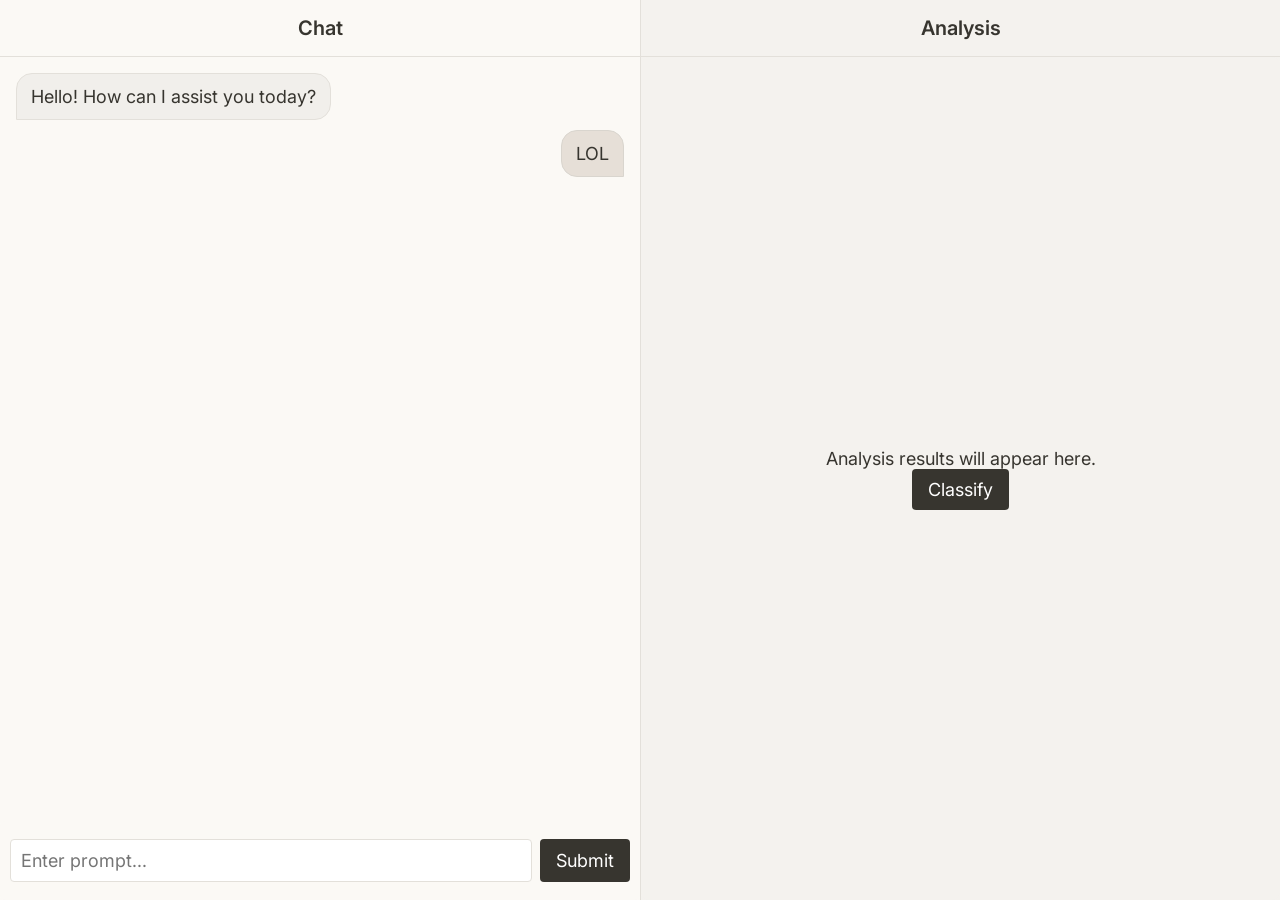
==== front-end/index.html @ 1841468c "feat: improve UI design" ====
<!DOCTYPE html>

<html>
    <head>
        <link rel="preconnect" href="https://fonts.googleapis.com">
        <link rel="preconnect" href="https://fonts.gstatic.com" crossorigin>
        <link href="https://fonts.googleapis.com/css2?family=Inter:wght@400;500;600&display=swap" rel="stylesheet">
        <link rel="stylesheet" href="style.css">
        <title>Boundary Keeper</title>
    </head>

    <body>
        <div id="main-screen">
            <div id="main-chat-div">
                <header class="panel-header">
                    <h2>Chat</h2>
                </header>
                <div id="chat-container">
                    <div class="chat-box" id="chat-box">
                        <div class="received-message chat-message">Hello! How can I assist you today?</div>
                        <div class="sent-message chat-message">LOL</div>
                    </div>
                </div>
                <div id="prompt-div">
                    <form id="prompt-form">
                        <input type="text" id="prompt-input" placeholder="Enter prompt...">
                        <input type="submit" value="Submit">
                    </form>
                </div>
            </div>

            <div id="main-stats-div">
                <header class="panel-header">
                    <h2>Analysis</h2>
                </header>
                <div id="stats-container">
                    <div class="stats-box" id="stats-box">
                        <p>Analysis results will appear here.</p>
                    </div>
                    <button type ="button" class="button1" id="button1">Classify</button>
                </div>
            </div>       
        </div>
        <script src="./script.js"></script>
    </body>
</html>
---- front-end/style.css ----
* {
    padding: 0px;
    border: 0px;
    margin: 0px;
    box-sizing: border-box;
}

:root { /* colour palette */
    --bg: #FFFFFF;
    --panel: #F4F2EE;
    --surface: #FBF9F5;
    --border: #E3E0DA;
    --text: #37352F;
    --muted: #787774;
    --brown: #64473A;
    --bubble-border: #D9D5CE;
    --bubble-sent: #E6DFD7;
    --bubble-received: #F1EFEB;
    --button: #37352F;
    --button-hover: #565656;
    --font-size: 18px;
}

body {
    font-family: 'Inter', system-ui, sans-serif;
    font-size: var(--font-size);
    color: var(--text);
    background: var(--bg);
}

.panel-header {
    padding: 16px 20px;
    border-bottom: 1px solid var(--border);
}

.panel-header h2 {
    font-size: 20px;
    font-weight: 600;
    text-align: center;
}


#main-screen {
    height: 100vh;
    width: 100vw;
    display: flex;
    flex-direction: row;
}


#main-chat-div {
    background-color: var(--surface);
    width: 50vw;
    height: 100vh;
    margin: 0;
    display: flex;
    flex-direction: column;
}

#chat-container {
    background-color: var(--surface);
    border-radius: 8px;
    width: 100%;
    display: flex;
    flex: 1;
    min-height: 0;
}

.chat-box {
    width: 100%;
    height: 100%;
    background-color: var(--surface);
    overflow-y: scroll;
    display: flex;
    flex-direction: column;
    position: relative;
    padding: 16px;
}

.chat-message {
    padding: 10px 14px;
    margin-bottom: 10px;
    border-radius: 16px;
    max-width: 70%;
    gap: 10px;
    line-height: 1.4;
    font-size:inherit;
}

.received-message {
    background-color: var(--bubble-received);
    border: 1px solid var(--border);
    align-self: flex-start;
    border-bottom-left-radius: 0; /* Square corner on the left */
}

.sent-message {
    background-color: var(--bubble-sent);
    border: 1px solid var(--bubble-border);
    align-self: flex-end;
    border-bottom-right-radius: 0; /* Square corner on the right */
}
.user-input {
margin-top: 20px;
}

#prompt-div {
    form {
        border-radius: 5px;
        background-color: var(--surface);
        padding: 10px;
        display: flex;
        gap: 8px;
    }
    input[type=text], select {
        padding: 10px;
        margin: 8px 0;
        display: inline-flex;
        border: 1px solid var(--border);
        border-radius: 4px;
        box-sizing: border-box;
        flex: 1;
        font: inherit;
    }
    input[type=submit] {
        background-color: var(--button);
        color: white;
        padding: 10px 16px;
        margin: 8px 0;
        display: inline-flex;
        border: none;
        border-radius: 4px;
        cursor: pointer;
        font: inherit;
    }
    input[type=submit]:hover {
        background-color: var(--button-hover);
    }
}

#main-stats-div {
    background-color: var(--panel);
    border-left: 1px solid var(--border);
    width: 50vw;
    height: 100vh;
    display: flex;
    flex-direction: column;
}

#stats-container {
    background-color: var(--panel);
    border-radius: 8px;
    width: 100%;
    display: flex;
    flex-direction: column;
    padding: 16px;

    flex: 1;
    display: flex;
    justify-content: center;   /* horizontal */
    align-items: center;       /* vertical */
}

.button1 {
    background-color: var(--button);
    color: white;
    padding: 10px 16px;
    border-radius: 4px;
    font: inherit;
    cursor: pointer;
    text-align: center;
}

.button1:hover {
    background-color: var(--button-hover);
}
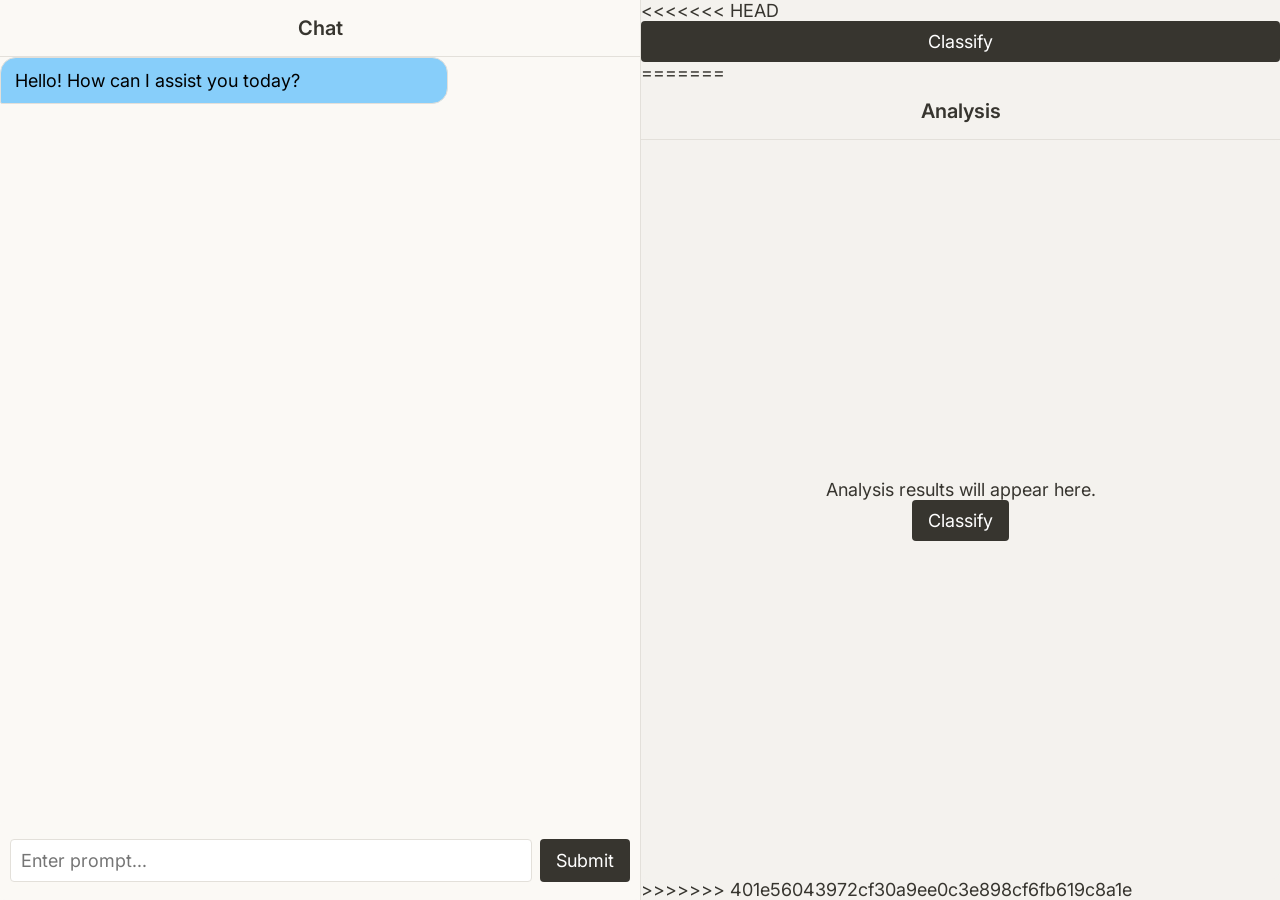
==== commit 96fb3281: "messages are interactive and you can see the response type" ====
--- a/front-end/index.html
+++ b/front-end/index.html
@@ -19,7 +19,6 @@
                 <div id="chat-container">
                     <div class="chat-box" id="chat-box">
                         <div class="received-message chat-message">Hello! How can I assist you today?</div>
-                        <div class="sent-message chat-message">LOL</div>
                     </div>
                 </div>
                 <div id="prompt-div">
@@ -31,6 +30,10 @@
             </div>
 
             <div id="main-stats-div">
+<<<<<<< HEAD
+                <button type ="button" class="button1" id="button1">Classify</button>
+                <div id="classification"></div>
+=======
                 <header class="panel-header">
                     <h2>Analysis</h2>
                 </header>
@@ -40,6 +43,7 @@
                     </div>
                     <button type ="button" class="button1" id="button1">Classify</button>
                 </div>
+>>>>>>> 401e56043972cf30a9ee0c3e898cf6fb619c8a1e
             </div>       
         </div>
         <script src="./script.js"></script>
--- a/front-end/style.css
+++ b/front-end/style.css
@@ -61,19 +61,47 @@
     background-color: var(--surface);
     border-radius: 8px;
     width: 100%;
+<<<<<<< HEAD
+    overflow-y: scroll;
+    max-height: 100vh;
+=======
+>>>>>>> 401e56043972cf30a9ee0c3e898cf6fb619c8a1e
     display: flex;
     flex: 1;
     min-height: 0;
 }
 
 .chat-box {
+<<<<<<< HEAD
+    width: 50vw;
+    height: 90vh;
+    background-color: #ffffff;
+=======
     width: 100%;
     height: 100%;
     background-color: var(--surface);
+>>>>>>> 401e56043972cf30a9ee0c3e898cf6fb619c8a1e
     overflow-y: scroll;
     display: flex;
     flex-direction: column;
     position: relative;
+<<<<<<< HEAD
+    padding: 20px;
+}
+
+.chat-message {
+    max-width: 70%;
+    height: fit-content;
+    max-height: max-content;
+    padding: 8px;
+    border-radius: 10px;
+    margin-bottom: 5px;
+    word-wrap: break-word;
+    font-size: 1.2rem;
+}
+
+.received-message {
+=======
     padding: 16px;
 }
 
@@ -90,16 +118,25 @@
 .received-message {
     background-color: var(--bubble-received);
     border: 1px solid var(--border);
+>>>>>>> 401e56043972cf30a9ee0c3e898cf6fb619c8a1e
     align-self: flex-start;
-    border-bottom-left-radius: 0; /* Square corner on the left */
+    background-color: lightskyblue;
+    border-bottom-left-radius: 2px;
+    color: black;
 }
 
 .sent-message {
+<<<<<<< HEAD
+=======
     background-color: var(--bubble-sent);
     border: 1px solid var(--bubble-border);
+>>>>>>> 401e56043972cf30a9ee0c3e898cf6fb619c8a1e
     align-self: flex-end;
-    border-bottom-right-radius: 0; /* Square corner on the right */
-}
+    background-color: lightgreen;
+    border-bottom-right-radius: 2px;
+    color: black;
+}
+
 .user-input {
 margin-top: 20px;
 }
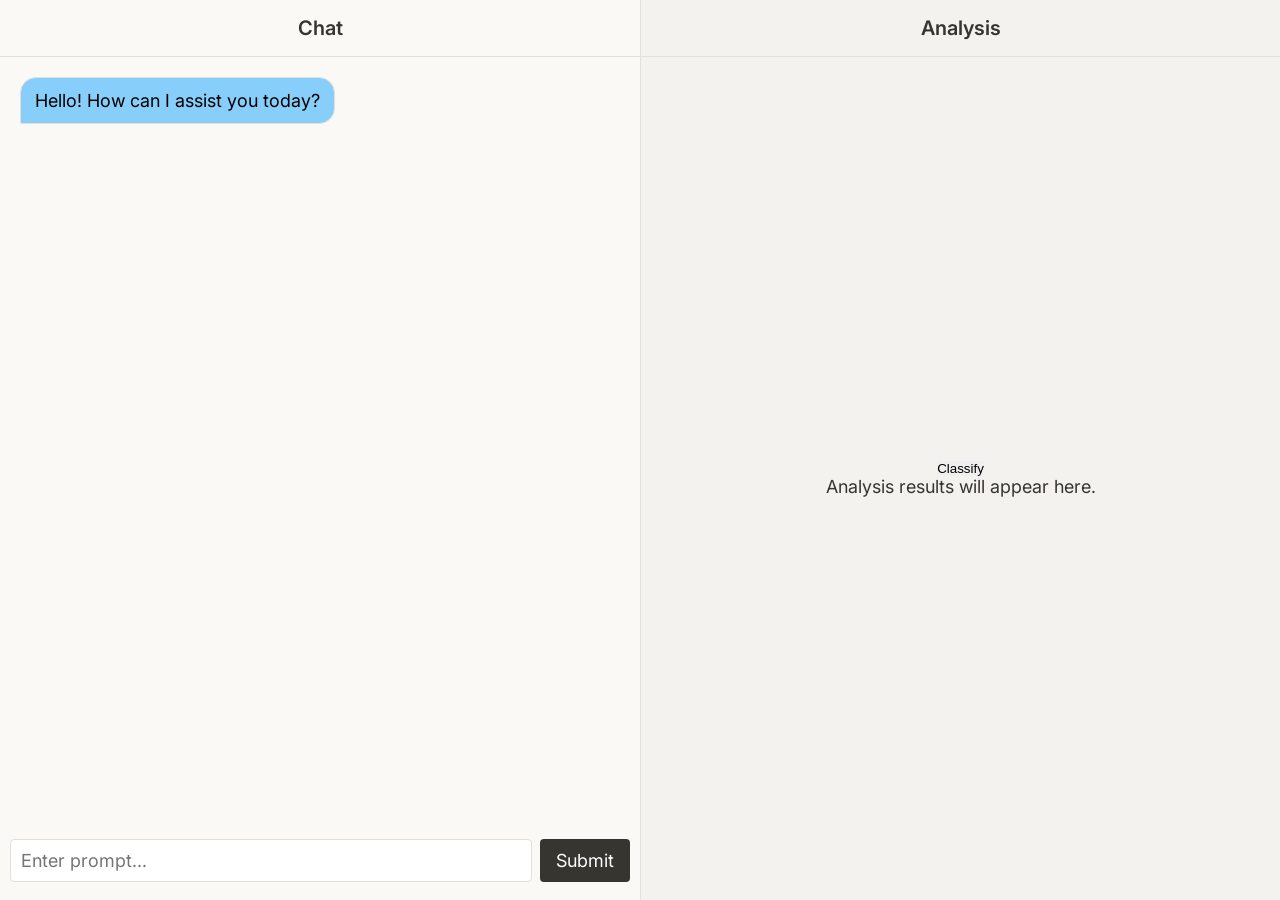
==== commit 5c0ac99e: "fixed conflicts" ====
--- a/front-end/index.html
+++ b/front-end/index.html
@@ -16,34 +16,33 @@
                 <header class="panel-header">
                     <h2>Chat</h2>
                 </header>
+
                 <div id="chat-container">
+
                     <div class="chat-box" id="chat-box">
                         <div class="received-message chat-message">Hello! How can I assist you today?</div>
                     </div>
+
                 </div>
                 <div id="prompt-div">
                     <form id="prompt-form">
                         <input type="text" id="prompt-input" placeholder="Enter prompt...">
-                        <input type="submit" value="Submit">
+                        <input type="submit" value="Submit" id="submit-prompt">
                     </form>
                 </div>
             </div>
 
             <div id="main-stats-div">
-<<<<<<< HEAD
-                <button type ="button" class="button1" id="button1">Classify</button>
-                <div id="classification"></div>
-=======
                 <header class="panel-header">
                     <h2>Analysis</h2>
                 </header>
                 <div id="stats-container">
+                    <button type ="button" id="classification">Classify</button>
                     <div class="stats-box" id="stats-box">
                         <p>Analysis results will appear here.</p>
                     </div>
-                    <button type ="button" class="button1" id="button1">Classify</button>
                 </div>
->>>>>>> 401e56043972cf30a9ee0c3e898cf6fb619c8a1e
+
             </div>       
         </div>
         <script src="./script.js"></script>
--- a/front-end/style.css
+++ b/front-end/style.css
@@ -61,31 +61,21 @@
     background-color: var(--surface);
     border-radius: 8px;
     width: 100%;
-<<<<<<< HEAD
     overflow-y: scroll;
     max-height: 100vh;
-=======
->>>>>>> 401e56043972cf30a9ee0c3e898cf6fb619c8a1e
     display: flex;
     flex: 1;
-    min-height: 0;
 }
 
 .chat-box {
-<<<<<<< HEAD
     width: 50vw;
     height: 90vh;
     background-color: #ffffff;
-=======
-    width: 100%;
-    height: 100%;
     background-color: var(--surface);
->>>>>>> 401e56043972cf30a9ee0c3e898cf6fb619c8a1e
     overflow-y: scroll;
     display: flex;
     flex-direction: column;
     position: relative;
-<<<<<<< HEAD
     padding: 20px;
 }
 
@@ -118,7 +108,6 @@
 .received-message {
     background-color: var(--bubble-received);
     border: 1px solid var(--border);
->>>>>>> 401e56043972cf30a9ee0c3e898cf6fb619c8a1e
     align-self: flex-start;
     background-color: lightskyblue;
     border-bottom-left-radius: 2px;
@@ -126,11 +115,8 @@
 }
 
 .sent-message {
-<<<<<<< HEAD
-=======
     background-color: var(--bubble-sent);
     border: 1px solid var(--bubble-border);
->>>>>>> 401e56043972cf30a9ee0c3e898cf6fb619c8a1e
     align-self: flex-end;
     background-color: lightgreen;
     border-bottom-right-radius: 2px;
@@ -198,7 +184,7 @@
     align-items: center;       /* vertical */
 }
 
-.button1 {
+.classification {
     background-color: var(--button);
     color: white;
     padding: 10px 16px;
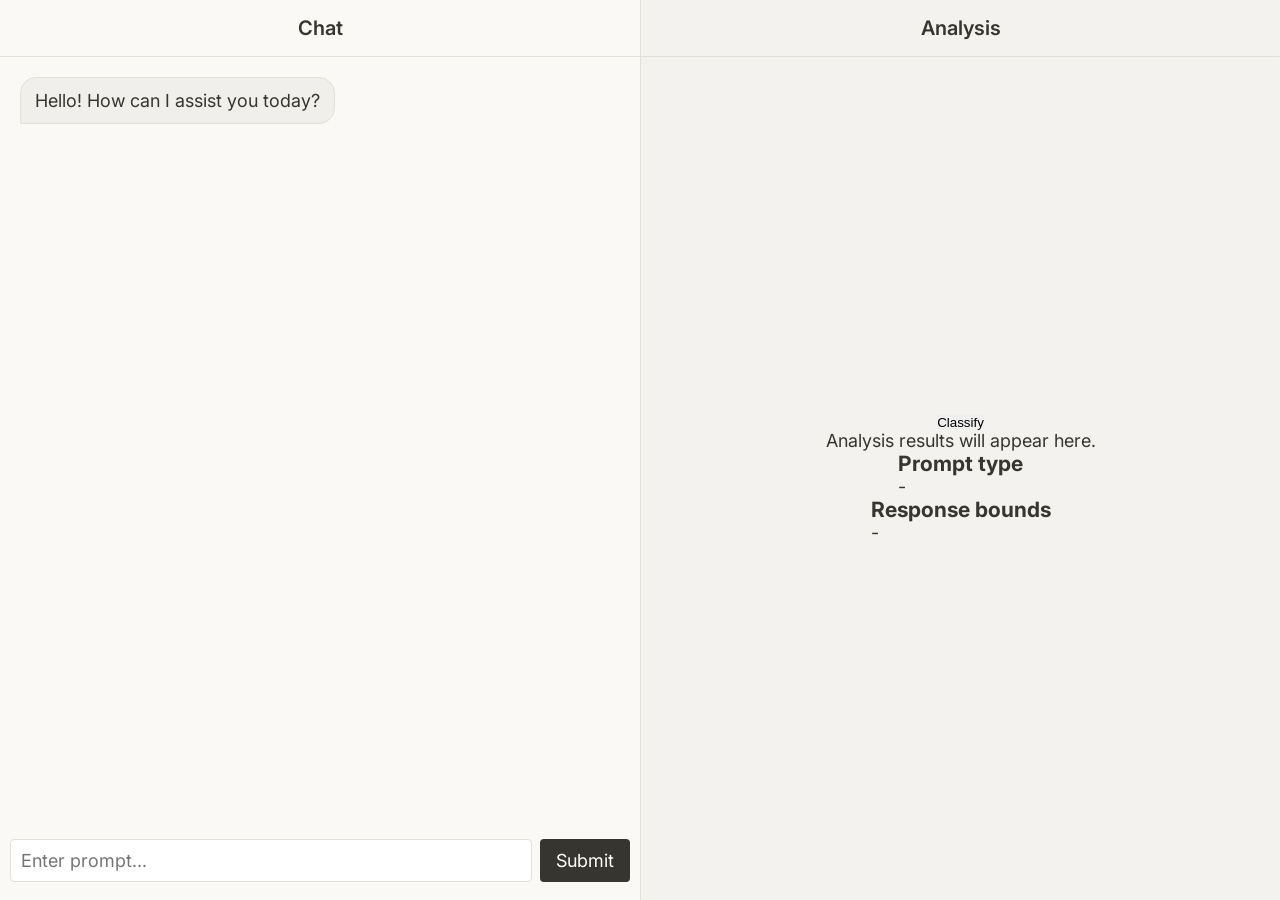
==== commit 7c9809ab: "feat: stats skeleton" ====
--- a/front-end/index.html
+++ b/front-end/index.html
@@ -36,11 +36,25 @@
                 <header class="panel-header">
                     <h2>Analysis</h2>
                 </header>
+
                 <div id="stats-container">
+
                     <button type ="button" id="classification">Classify</button>
+                    
                     <div class="stats-box" id="stats-box">
                         <p>Analysis results will appear here.</p>
                     </div>
+
+                    <section class="stat-card">
+                        <h3 class="stat-label">Prompt type</h3>
+                        <span class="badge badge-neutral" id="prompt-type">-</span>
+                    </section>
+
+                    <section class="stat-card">
+                        <h3 class="stat-label">Response bounds</h3>
+                        <span class="badge badge-neutral" id="bounds-verdict">-</span>
+                    </section>
+
                 </div>
 
             </div>       
--- a/front-end/style.css
+++ b/front-end/style.css
@@ -70,7 +70,6 @@
 .chat-box {
     width: 50vw;
     height: 90vh;
-    background-color: #ffffff;
     background-color: var(--surface);
     overflow-y: scroll;
     display: flex;
@@ -90,11 +89,6 @@
     font-size: 1.2rem;
 }
 
-.received-message {
-=======
-    padding: 16px;
-}
-
 .chat-message {
     padding: 10px 14px;
     margin-bottom: 10px;
@@ -109,18 +103,14 @@
     background-color: var(--bubble-received);
     border: 1px solid var(--border);
     align-self: flex-start;
-    background-color: lightskyblue;
     border-bottom-left-radius: 2px;
-    color: black;
 }
 
 .sent-message {
     background-color: var(--bubble-sent);
     border: 1px solid var(--bubble-border);
     align-self: flex-end;
-    background-color: lightgreen;
     border-bottom-right-radius: 2px;
-    color: black;
 }
 
 .user-input {
@@ -191,6 +181,8 @@
     border-radius: 4px;
     font: inherit;
     cursor: pointer;
+    margin-left: 25vw;
+    margin-top: 5vw;
     text-align: center;
 }
 
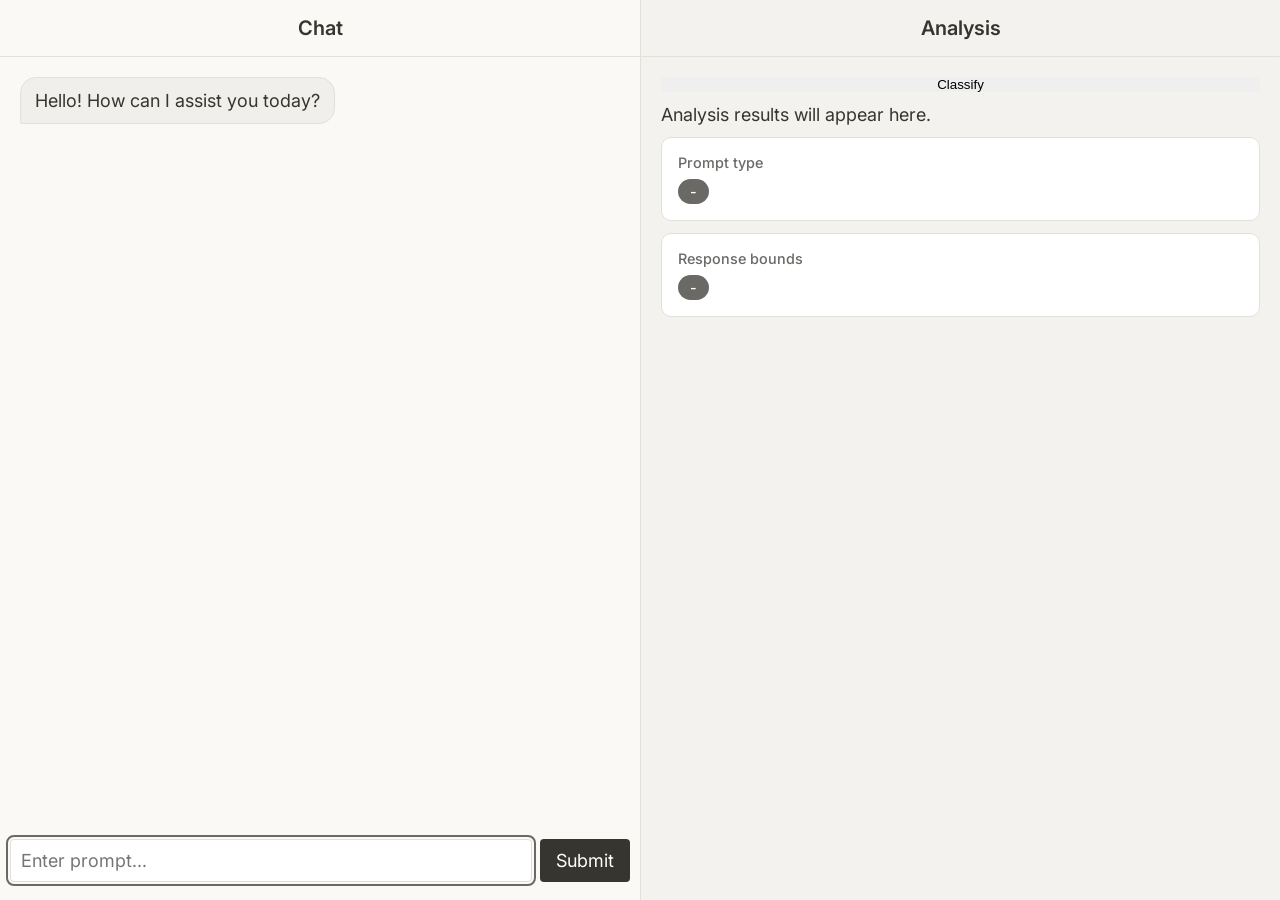
==== commit 66e74980: "feat: zoom, focus, contrast" ====
--- a/front-end/index.html
+++ b/front-end/index.html
@@ -26,7 +26,7 @@
                 </div>
                 <div id="prompt-div">
                     <form id="prompt-form">
-                        <input type="text" id="prompt-input" placeholder="Enter prompt...">
+                        <input type="text" id="prompt-input" placeholder="Enter prompt..." autofocus="autofocus">
                         <input type="submit" value="Submit" id="submit-prompt">
                     </form>
                 </div>
--- a/front-end/style.css
+++ b/front-end/style.css
@@ -11,13 +11,20 @@
     --surface: #FBF9F5;
     --border: #E3E0DA;
     --text: #37352F;
-    --muted: #787774;
+    --muted: #6B6966;
     --brown: #64473A;
+
     --bubble-border: #D9D5CE;
     --bubble-sent: #E6DFD7;
     --bubble-received: #F1EFEB;
+
     --button: #37352F;
     --button-hover: #565656;
+
+    --badge-in: #2F6B4A; /* green */
+    --badge-border: #8A6112; /* yellow */
+    --badge-out: #A63B2E; /* red */
+
     --font-size: 18px;
 }
 
@@ -26,6 +33,11 @@
     font-size: var(--font-size);
     color: var(--text);
     background: var(--bg);
+}
+
+@media (max-width: 800px) {
+    #main-screen { flex-direction: column; height: auto; min-height: 100vh; }
+    #main-chat-div, #main-stats-div { width: 100%; height: auto; min-height: 50vh; }
 }
 
 .panel-header {
@@ -68,8 +80,8 @@
 }
 
 .chat-box {
-    width: 50vw;
-    height: 90vh;
+    width: 100%;
+    flex: 1;
     background-color: var(--surface);
     overflow-y: scroll;
     display: flex;
@@ -149,6 +161,10 @@
     input[type=submit]:hover {
         background-color: var(--button-hover);
     }
+    input:focus-visible, button:focus-visible {
+        outline: 2px solid var(--muted);
+        outline-offset: 2px;
+    }
 }
 
 #main-stats-div {
@@ -170,10 +186,41 @@
 
     flex: 1;
     display: flex;
-    justify-content: center;   /* horizontal */
-    align-items: center;       /* vertical */
-}
-
+    flex-direction: column;
+    gap: 12px;
+    padding: 20px;
+    overflow-y: auto;
+}
+
+.stat-card {
+    background-color: var(--bg);
+    border: 1px solid var(--border);
+    border-radius: 10px;
+    padding: 16px;
+}
+
+.stat-label {
+    font-size: 0.9rem;
+    font-weight: 500;
+    color: var(--muted);
+    margin-bottom: 8px;
+}
+
+.badge {
+    display: inline-block;
+    padding: 4px 12px;
+    border-radius: 999px;
+    font-size: 0.9rem;
+    font-weight: 500;
+    color: white;
+}
+
+.badge-neutral { background-color: var(--muted); }
+.badge-in      { background-color: var(--badge-in); }
+.badge-border  { background-color: var(--badge-border); }
+.badge-out     { background-color: var(--badge-out); }
+
+/* TAKE THIS OUT (IN HTML AS WELL) */
 .classification {
     background-color: var(--button);
     color: white;
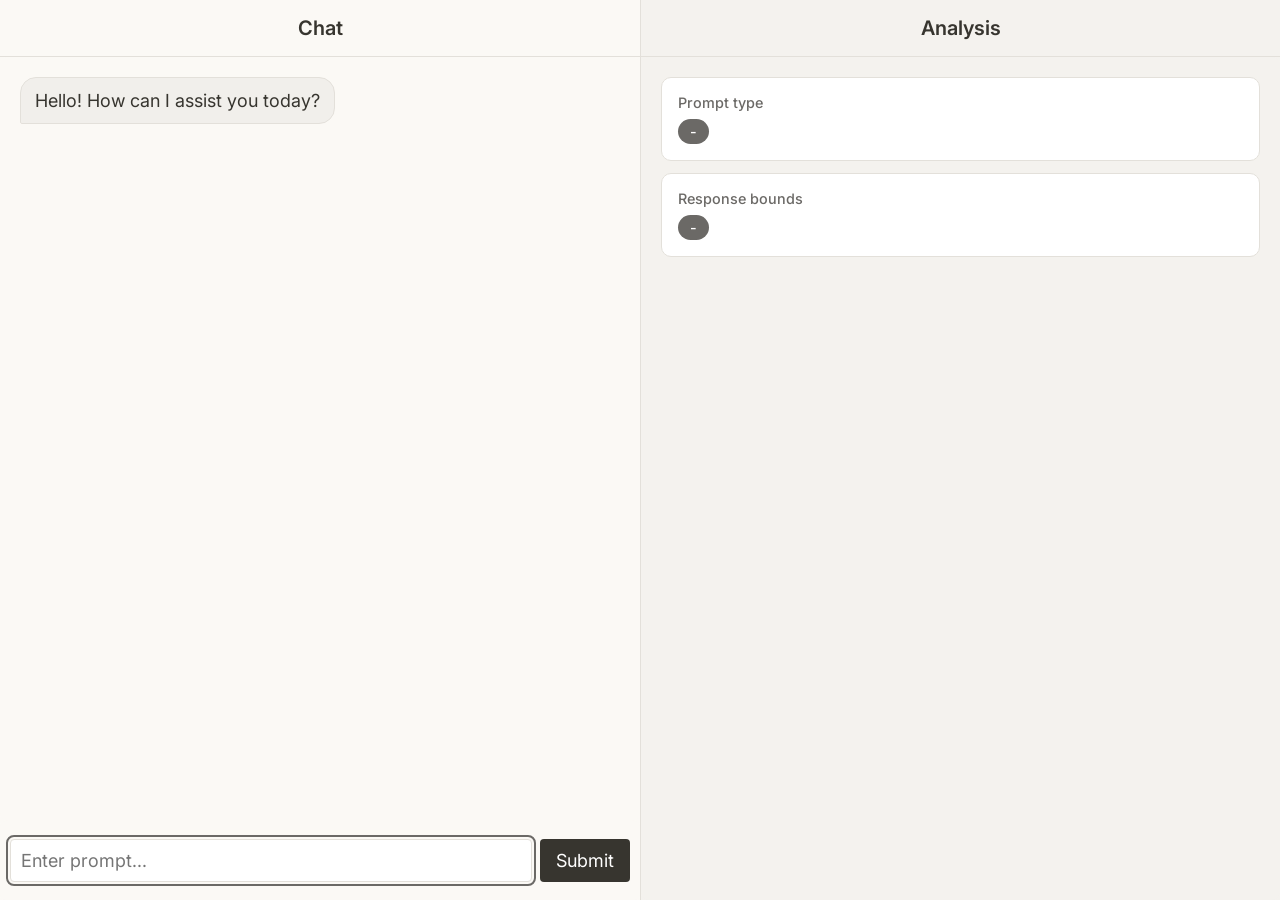
==== commit 14fa5f0d: "feat: hide response if out of bounds" ====
--- a/front-end/index.html
+++ b/front-end/index.html
@@ -19,7 +19,7 @@
 
                 <div id="chat-container">
 
-                    <div class="chat-box" id="chat-box">
+                    <div class="chat-box" id="chat-box" aria-live="polite">
                         <div class="received-message chat-message">Hello! How can I assist you today?</div>
                     </div>
 
@@ -39,12 +39,6 @@
 
                 <div id="stats-container">
 
-                    <button type ="button" id="classification">Classify</button>
-                    
-                    <div class="stats-box" id="stats-box">
-                        <p>Analysis results will appear here.</p>
-                    </div>
-
                     <section class="stat-card">
                         <h3 class="stat-label">Prompt type</h3>
                         <span class="badge badge-neutral" id="prompt-type">-</span>
--- a/front-end/style.css
+++ b/front-end/style.css
@@ -161,10 +161,6 @@
     input[type=submit]:hover {
         background-color: var(--button-hover);
     }
-    input:focus-visible, button:focus-visible {
-        outline: 2px solid var(--muted);
-        outline-offset: 2px;
-    }
 }
 
 #main-stats-div {
@@ -220,19 +216,32 @@
 .badge-border  { background-color: var(--badge-border); }
 .badge-out     { background-color: var(--badge-out); }
 
-/* TAKE THIS OUT (IN HTML AS WELL) */
-.classification {
-    background-color: var(--button);
-    color: white;
-    padding: 10px 16px;
+input:focus-visible, button:focus-visible {
+    outline: 2px solid var(--muted);
+    outline-offset: 2px;
+}
+
+.flagged {
+    border-left: 4px solid var(--badge-out);
+    background-color: #FBE9E7;
+}
+
+.flagged p + p {
+    margin-top: 8px;
+}
+
+.reveal-btn {
+    margin-top: 10px;
+    padding: 6px 12px;
+    background: transparent;
+    border: 1px solid var(--badge-out);
+    color: var(--badge-out);
     border-radius: 4px;
     font: inherit;
+    font-size: 0.9rem;
     cursor: pointer;
-    margin-left: 25vw;
-    margin-top: 5vw;
-    text-align: center;
-}
-
-.button1:hover {
-    background-color: var(--button-hover);
-}
+}
+
+.reveal-btn:hover {
+    background-color: rgba(166, 59, 46, 0.08);
+}
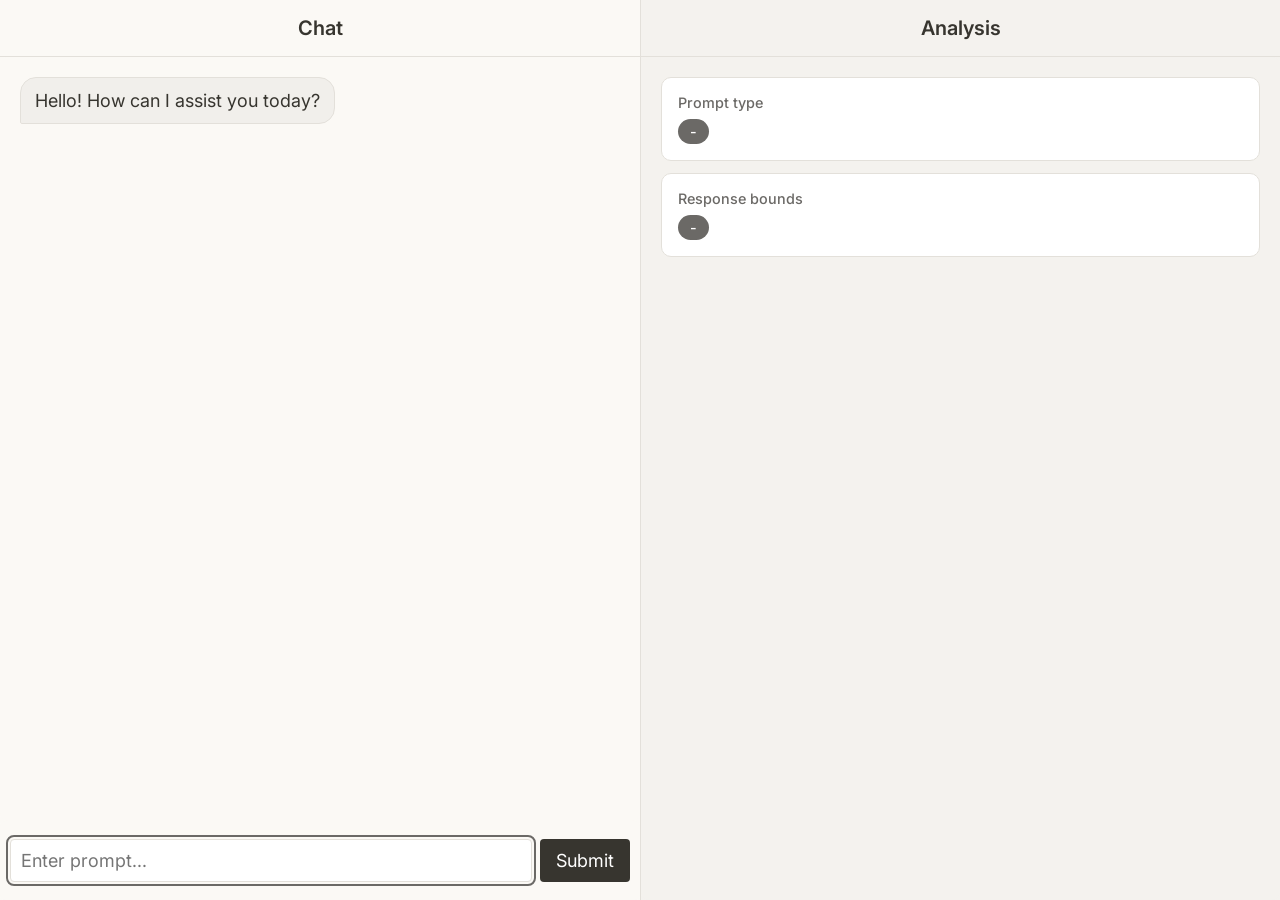
==== commit f4dfca02: "feat: added prompt type explanations" ====
--- a/front-end/index.html
+++ b/front-end/index.html
@@ -42,11 +42,13 @@
                     <section class="stat-card">
                         <h3 class="stat-label">Prompt type</h3>
                         <span class="badge badge-neutral" id="prompt-type">-</span>
+                        <p class="stat-note" id="prompt-type-note" aria-live="polite"></p>
                     </section>
 
                     <section class="stat-card">
                         <h3 class="stat-label">Response bounds</h3>
                         <span class="badge badge-neutral" id="bounds-verdict">-</span>
+                        <p class="stat-note" id="bounds-verdict-note" aria-live="polite"></p>
                     </section>
 
                 </div>
--- a/front-end/style.css
+++ b/front-end/style.css
@@ -245,3 +245,14 @@
 .reveal-btn:hover {
     background-color: rgba(166, 59, 46, 0.08);
 }
+
+.stat-note {
+    margin-top: 10px;
+    font-size: 0.85rem;
+    line-height: 1.4;
+    color: var(--muted);
+}
+
+.stat-note:empty {
+    display: none;
+}
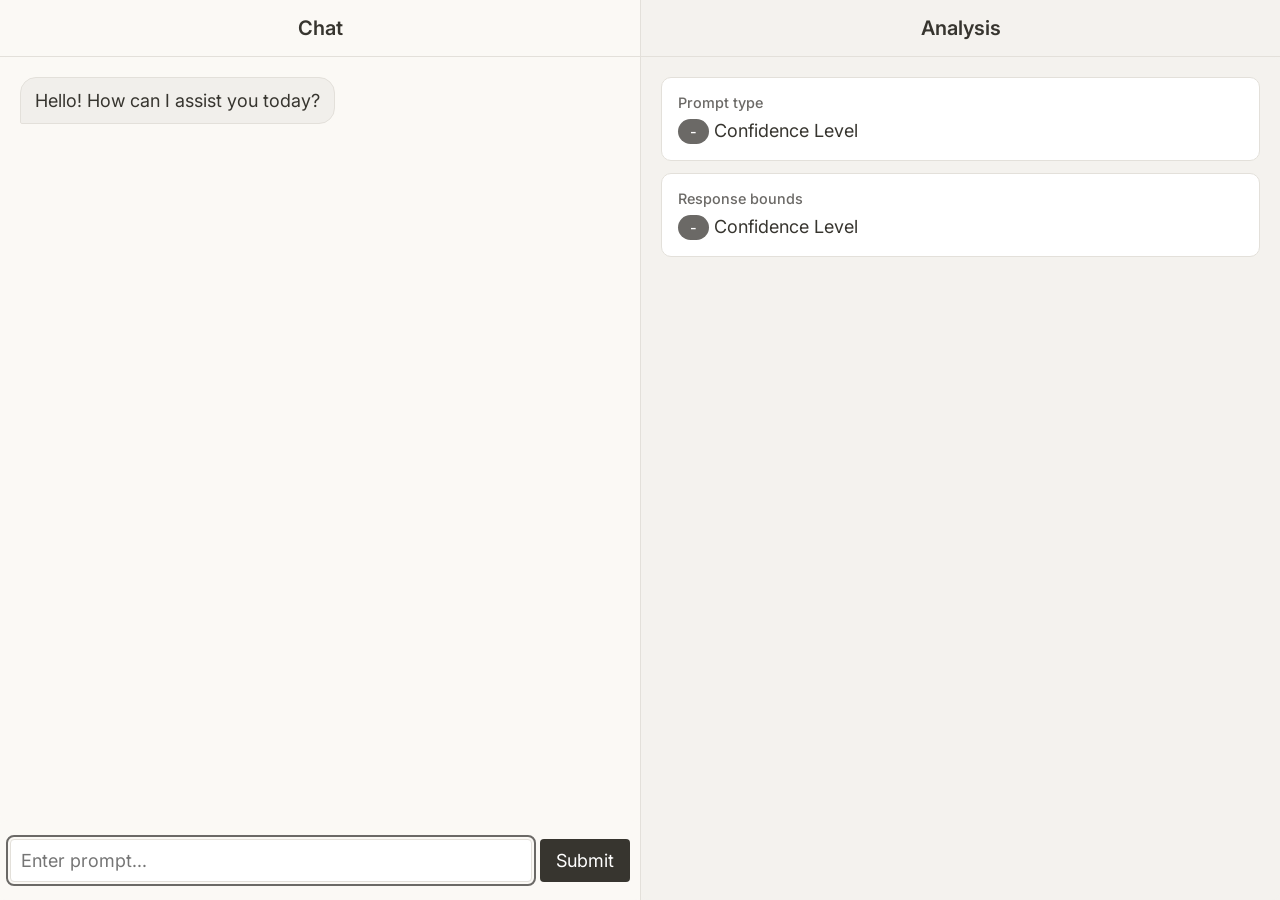
==== commit d35e9636: "added confidence level to web app" ====
--- a/front-end/index.html
+++ b/front-end/index.html
@@ -43,13 +43,15 @@
                         <h3 class="stat-label">Prompt type</h3>
                         <span class="badge badge-neutral" id="prompt-type">-</span>
                         <p class="stat-note" id="prompt-type-note" aria-live="polite"></p>
+                        <span id="confidence-prompt" class="confidence-level" aria-live="polite">Confidence Level</span>
                     </section>
 
                     <section class="stat-card">
                         <h3 class="stat-label">Response bounds</h3>
                         <span class="badge badge-neutral" id="bounds-verdict">-</span>
                         <p class="stat-note" id="bounds-verdict-note" aria-live="polite"></p>
-                    </section>
+                        <span id="confidence-response" class="confidence-level" aria-live="polite">Confidence Level</span>
+                    </section>  
 
                 </div>
 
--- a/front-end/style.css
+++ b/front-end/style.css
@@ -211,6 +211,13 @@
     color: white;
 }
 
+.badge-confidence {
+    display: block;
+    font-size: 0.75em;
+    opacity: 0.85;
+    margin-top: 2px;
+}
+
 .badge-neutral { background-color: var(--muted); }
 .badge-in      { background-color: var(--badge-in); }
 .badge-border  { background-color: var(--badge-border); }
